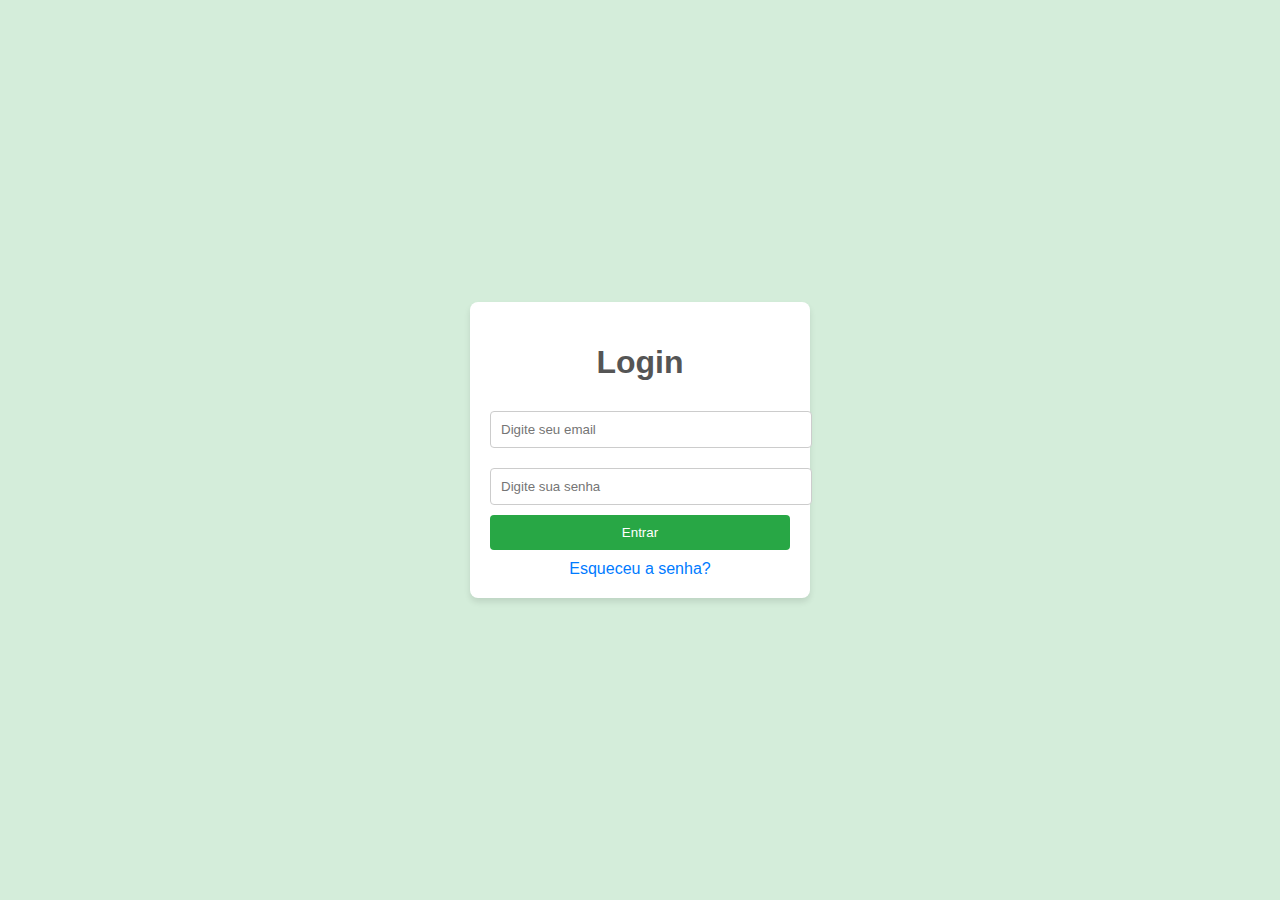
==== index.html @ 023e3d78 "Primeiro commit" ====
<!DOCTYPE html>
<html lang="pt-BR">
<head>
  <meta charset="UTF-8">
  <meta name="viewport" content="width=device-width, initial-scale=1.0">
  <title>Tela de Login</title>
  <style>
    body {
      font-family: Arial, sans-serif;
      background-color: #d4edda;
      display: flex;
      justify-content: center;
      align-items: center;
      height: 100vh;
      margin: 0;
    }
    .login-box {
      background: white;
      padding: 20px;
      border-radius: 8px;
      box-shadow: 0 4px 6px rgba(0, 0, 0, 0.1);
      width: 300px;
    }
    .login-box h1 {
      text-align: center;
      margin-bottom: 20px;
      color: #555;
    }
    .login-box input {
      width: 100%;
      padding: 10px;
      margin: 10px 0;
      border: 1px solid #ccc;
      border-radius: 4px;
    }
    .login-box button {
      width: 100%;
      padding: 10px;
      background-color: #28a745;
      color: white;
      border: none;
      border-radius: 4px;
      cursor: pointer;
    }
    .login-box button:hover {
      background-color: #218838;
    }
    .login-box a {
      display: block;
      text-align: center;
      margin-top: 10px;
      color: #007bff;
      text-decoration: none;
    }
    .login-box a:hover {
      text-decoration: underline;
    }
  </style>
</head>
<body>
  <div class="login-box">
    <h1>Login</h1>
    <input type="email" id="email" placeholder="Digite seu email" required>
    <input type="password" id="password" placeholder="Digite sua senha" required>
    <button onclick="login()">Entrar</button>
    <a href="#">Esqueceu a senha?</a>
  </div>

  <script>
    function login() {
      const email = document.getElementById('email').value;
      const password = document.getElementById('password').value;
      if (!email.includes('@')) {
        alert('Talves você tenha errado ou digitado o email, regidite por favor.');
        return;
      }
      if (!password) {
        alert('O campo senha não pode estar vazio.');
        return;
      }
      
      window.location.href = 'area_trabalho.html';
    }
  </script>
</body>
</html>
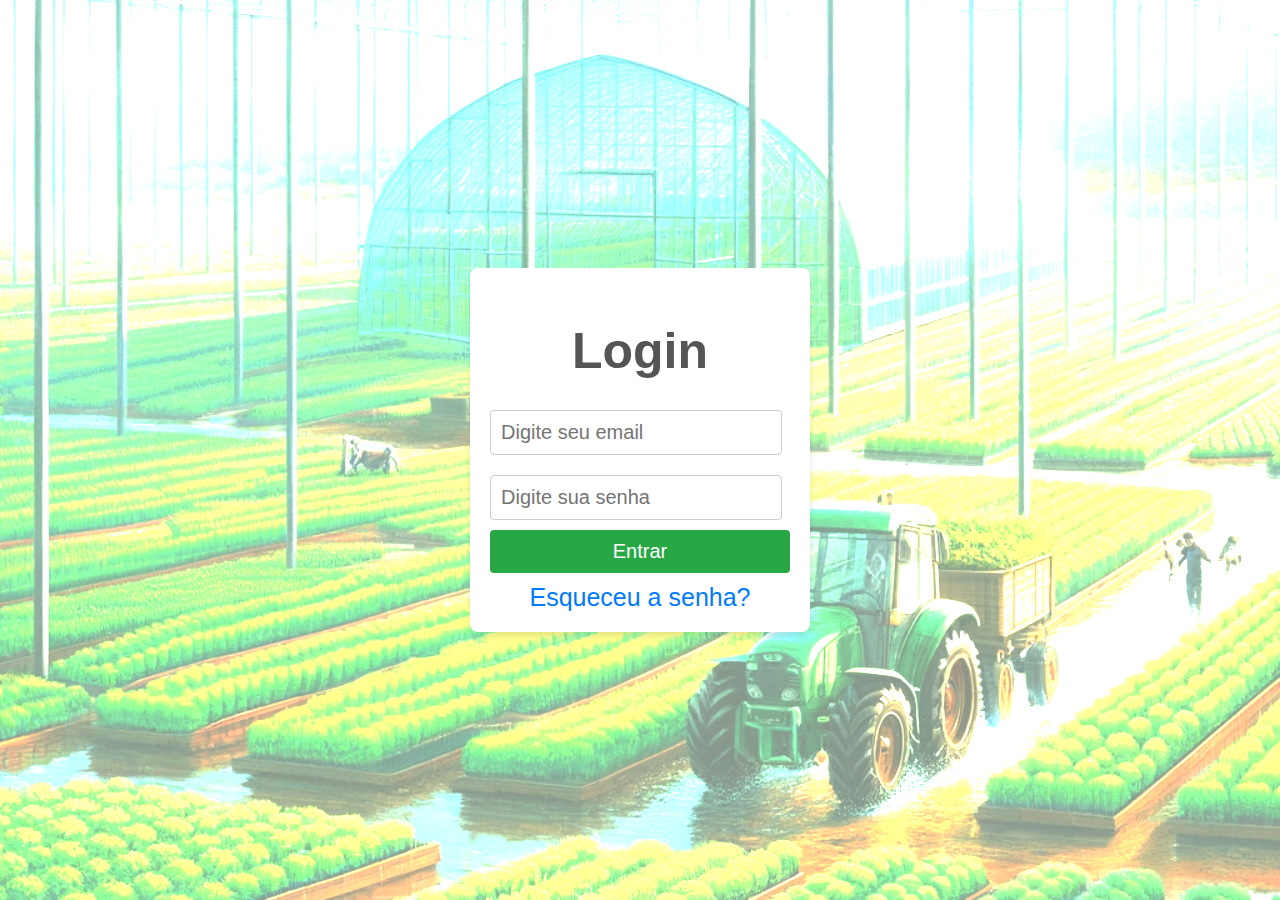
==== commit 105fcaf9: "atualização do terminal" ====
--- a/index.html
+++ b/index.html
@@ -5,9 +5,18 @@
   <meta name="viewport" content="width=device-width, initial-scale=1.0">
   <title>Tela de Login</title>
   <style>
+
     body {
       font-family: Arial, sans-serif;
-      background-color: #d4edda;
+      font-size: 25px;
+      background-color: rgb(131, 146, 135,1.0);
+      background-image: url('imagem/background.png'); 
+      background-size: cover; 
+      background-blend-mode:color-dodge ;
+      background-repeat: no-repeat;
+      background-position: center;
+      background-attachment: fixed;
+      
       display: flex;
       justify-content: center;
       align-items: center;
@@ -20,6 +29,7 @@
       border-radius: 8px;
       box-shadow: 0 4px 6px rgba(0, 0, 0, 0.1);
       width: 300px;
+      
     }
     .login-box h1 {
       text-align: center;
@@ -27,11 +37,12 @@
       color: #555;
     }
     .login-box input {
-      width: 100%;
+      width: 90%;
       padding: 10px;
       margin: 10px 0;
       border: 1px solid #ccc;
       border-radius: 4px;
+      font-size: 20px;
     }
     .login-box button {
       width: 100%;
@@ -41,6 +52,7 @@
       border: none;
       border-radius: 4px;
       cursor: pointer;
+      font-size: 20px;
     }
     .login-box button:hover {
       background-color: #218838;
@@ -55,6 +67,16 @@
     .login-box a:hover {
       text-decoration: underline;
     }
+
+    .recuperacao{
+      padding: 20px;
+    }
+
+    .hidden{
+
+      display: none;
+
+    }
   </style>
 </head>
 <body>
@@ -63,24 +85,15 @@
     <input type="email" id="email" placeholder="Digite seu email" required>
     <input type="password" id="password" placeholder="Digite sua senha" required>
     <button onclick="login()">Entrar</button>
-    <a href="#">Esqueceu a senha?</a>
+
+    <div id="recuperacao" class="recuperacao hidden">
+        <button type="button" >Enviar email de recuperação</button>
+    </div>
+
+    <a href="#" onclick="toggleID('recuperacao')">Esqueceu a senha?</a>
   </div>
 
-  <script>
-    function login() {
-      const email = document.getElementById('email').value;
-      const password = document.getElementById('password').value;
-      if (!email.includes('@')) {
-        alert('Talves você tenha errado ou digitado o email, regidite por favor.');
-        return;
-      }
-      if (!password) {
-        alert('O campo senha não pode estar vazio.');
-        return;
-      }
-      
-      window.location.href = 'area_trabalho.html';
-    }
-  </script>
+  <script src="js/scripts.js"></script>
+  
 </body>
 </html>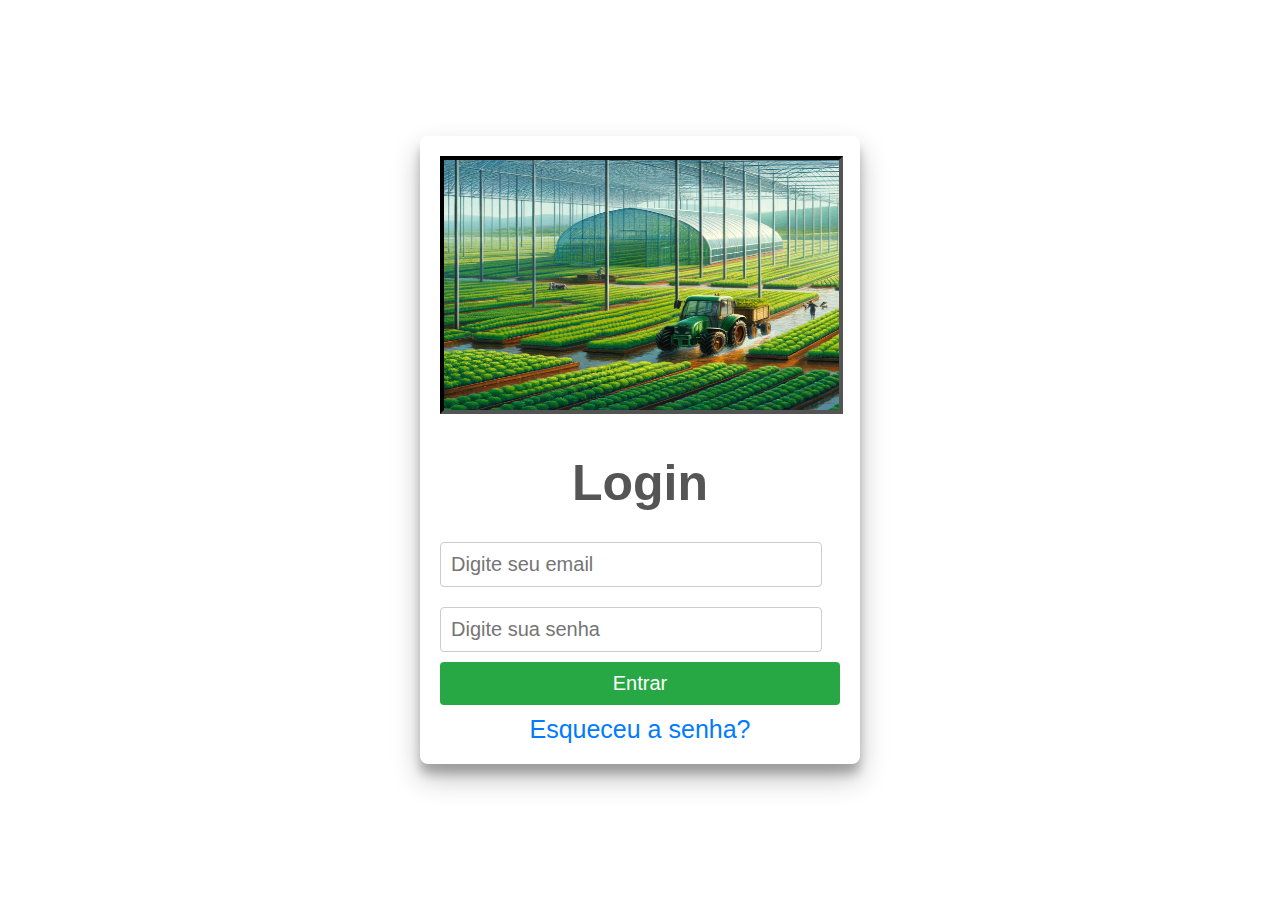
==== commit 3eef152c: "atualização do terminal e scriptjs" ====
--- a/index.html
+++ b/index.html
@@ -8,15 +8,7 @@
 
     body {
       font-family: Arial, sans-serif;
-      font-size: 25px;
-      background-color: rgb(131, 146, 135,1.0);
-      background-image: url('imagem/background.png'); 
-      background-size: cover; 
-      background-blend-mode:color-dodge ;
-      background-repeat: no-repeat;
-      background-position: center;
-      background-attachment: fixed;
-      
+      font-size: 25px;    
       display: flex;
       justify-content: center;
       align-items: center;
@@ -28,7 +20,8 @@
       padding: 20px;
       border-radius: 8px;
       box-shadow: 0 4px 6px rgba(0, 0, 0, 0.1);
-      width: 300px;
+      box-shadow: rgba(0, 0, 0, 0.25) 0px 14px 28px, rgba(0, 0, 0, 0.22) 0px 10px 10px;
+      width: 400px;
       
     }
     .login-box h1 {
@@ -75,12 +68,21 @@
     .hidden{
 
       display: none;
+    }
 
+    .imglog{
+      width: 395px;
+      height: 250px;
+      border: 4px inset black;
     }
+
   </style>
 </head>
 <body>
   <div class="login-box">
+
+    <div><img src="imagem/background.png" class="imglog" ></div>
+
     <h1>Login</h1>
     <input type="email" id="email" placeholder="Digite seu email" required>
     <input type="password" id="password" placeholder="Digite sua senha" required>
@@ -93,7 +95,7 @@
     <a href="#" onclick="toggleID('recuperacao')">Esqueceu a senha?</a>
   </div>
 
-  <script src="js/scripts.js"></script>
+  <script src="js/scripts.js"></script> </script>
   
 </body>
 </html>